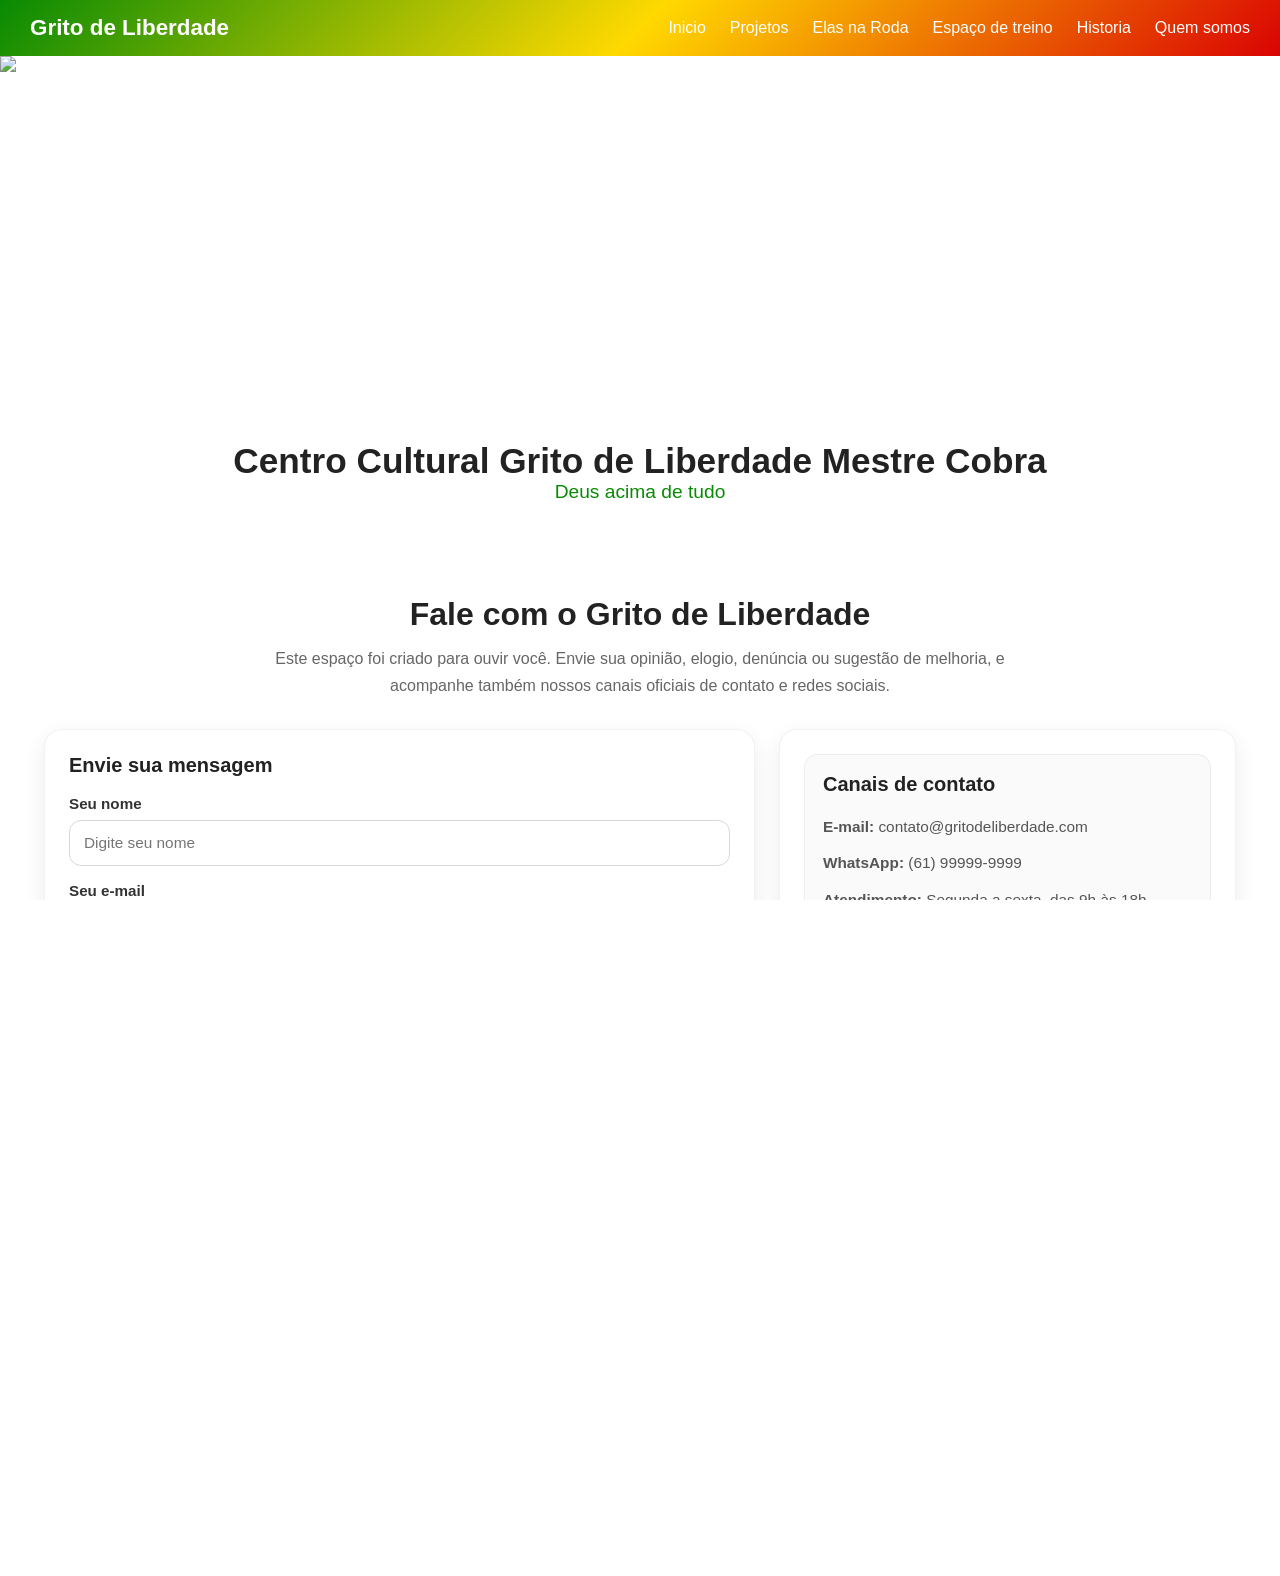
==== contato.html @ 0961e47b "novo site" ====
<!DOCTYPE html>
<html lang="pt-BR">
<head>
    <meta charset="UTF-8">
    <title>grito de liberdade</title>
    <meta name="viewport" content="width=device-width, initial-scale=1.0">
    <link rel="stylesheet" href="style.css">
</head>
<body>

<header class="topbar">
    <div class="logo">Grito de Liberdade </div>
    <nav class="nav" id="navMenu">
         <a href="index.html">Inicio</a>
        <a href="projeto.html">Projetos</a>
        <a href="elas.html">Elas na Roda</a>
         <a href="treino.html">Espaço de treino</a>
        <a href="historia.html">Historia</a>
        <a href="somos.html">Quem somos</a>
       
    </nav>
    <div class="hamburger" id="hamburger">
        <span></span>
        <span></span>
        <span></span>
    </div>
</header>

<!-- HERO -->
<section class="hero">
    <img src="../img/grito2.png" alt="Banner desktop" class="hero-img hero-img-desktop">
    <img src="../img/grito4.jpg" alt="Banner mobile" class="hero-img hero-img-mobile">

    <h1>Centro Cultural Grito de Liberdade Mestre Cobra</h1>
    <p id="frase">Deus acima de tudo </p><br>
</section>

 <!-- CONTEUDO DAQUI PRA BAIXO  -->  
  <div class="contato-wrapper">

    <section class="contato-pagina">
        <div class="contato-topo">
            <h1 class="contato-titulo">Fale com o Grito de Liberdade</h1>
            <p class="contato-subtitulo">
                Este espaço foi criado para ouvir você. Envie sua opinião, elogio,
                denúncia ou sugestão de melhoria, e acompanhe também nossos canais
                oficiais de contato e redes sociais.
            </p>
        </div>

        <div class="contato-layout">

            <div class="contato-formulario-box">
                <h2 class="contato-box-titulo">Envie sua mensagem</h2>

                <form class="contato-formulario" id="contatoFormularioGrupo">
                    <div class="contato-campo">
                        <label for="contatoNomeGrupo">Seu nome</label>
                        <input type="text" id="contatoNomeGrupo" name="nome" placeholder="Digite seu nome">
                    </div>

                    <div class="contato-campo">
                        <label for="contatoEmailGrupo">Seu e-mail</label>
                        <input type="email" id="contatoEmailGrupo" name="email" placeholder="Digite seu e-mail">
                    </div>

                    <div class="contato-campo">
                        <label for="contatoTipoMensagem">Tipo de mensagem</label>
                        <select id="contatoTipoMensagem" name="tipo">
                            <option value="">Selecione uma opção</option>
                            <option value="opiniao">Opinião</option>
                            <option value="elogio">Elogio</option>
                            <option value="denuncia">Denúncia</option>
                            <option value="sugestao">Sugestão de melhoria</option>
                        </select>
                    </div>

                    <div class="contato-campo">
                        <label for="contatoAssuntoGrupo">Assunto</label>
                        <input type="text" id="contatoAssuntoGrupo" name="assunto" placeholder="Digite o assunto">
                    </div>

                    <div class="contato-campo">
                        <label for="contatoMensagemGrupo">Mensagem</label>
                        <textarea id="contatoMensagemGrupo" name="mensagem" rows="6" placeholder="Escreva sua mensagem aqui"></textarea>
                    </div>

                    <div class="contato-campo contato-campo-check">
                        <input type="checkbox" id="contatoAnonimoGrupo" name="anonimo">
                        <label for="contatoAnonimoGrupo">Quero enviar de forma reservada</label>
                    </div>

                    <button type="submit" class="contato-botao-enviar">Enviar mensagem</button>
                </form>
            </div>

            <aside class="contato-infos-box">
                <div class="contato-info-bloco">
                    <h2 class="contato-box-titulo">Canais de contato</h2>
                    <p><strong>E-mail:</strong> contato@gritodeliberdade.com</p>
                    <p><strong>WhatsApp:</strong> (61) 99999-9999</p>
                    <p><strong>Atendimento:</strong> Segunda a sexta, das 9h às 18h</p>
                </div>

           

                <div class="contato-info-bloco">
                    <h2 class="contato-box-titulo">Importante</h2>
                    <p>
                        Este espaço também pode ser utilizado para enviar observações
                        importantes sobre organização, atendimento, atividades, projetos,
                        condutas e melhorias para o grupo.
                    </p>
                </div>
            </aside>

        </div>
    </section>

</div>


<footer class="footer">
    <p>© kbsweb 2026 | Todo amor e Treino Dedicado a Deus. </p>
</footer>

<script type="module" src="../js/script.js"></script>

</body>
</html>
---- style.css ----
* {margin: 0;padding: 0;box-sizing: border-box;font-family: "Segoe UI", Arial, sans-serif;}
body {background: #ffffff;color: #333;}
html, body {
    height: 100%;
    overflow-x: hidden;
}

/* =========================================
   LAYOUT BASE – FOOTER FIXO NO FUNDO
========================================= */

html, body {height: 100%;}
body {display: flex;flex-direction: column;min-height: 100vh;}
/* conteúdo principal cresce */
main {flex: 1;}
/* footer normal (não fixo) */
.footer {margin-top: auto;}

/* ================= HEADER ================= */
.topbar {display: flex;justify-content: space-between;align-items: center;padding: 15px 30px;
    background: linear-gradient(135deg, #088a04, #ffd900,#da0303);position: relative;z-index: 1000;}
.logo {font-size: 1.4rem;font-weight: bold;color: #ffffff;}

/* NAV DESKTOP */
.nav {display: flex;align-items: center;gap: 24px;}
.nav a {text-decoration: none;color: #ffffff;font-weight: 500;}
.nav a:hover {opacity: 0.85;}
.nav .btn {background: #ffffff;color: #ff5f8a;padding: 8px 18px;border-radius: 20px;font-weight: bold;white-space: nowrap;}

/* ================= HAMBURGER ================= */
.hamburger {width: 28px;height: 22px;display: none;flex-direction: column;justify-content: center;
gap: 6px;cursor: pointer;}
.hamburger span { width: 100%; height: 3px;background: #fff; border-radius: 3px;
 transition:transform 0.35s cubic-bezier(.68,-0.55,.27,1.55),opacity 0.25s ease;}
.hamburger.active span:nth-child(1) { transform: translateY(9px) rotate(45deg);}
.hamburger.active span:nth-child(2) {opacity: 0;}
.hamburger.active span:nth-child(3) {transform: translateY(-9px) rotate(-45deg);}



/* ================= HERO ================= */
.hero h1 {font-size: 2.2rem;margin-top: 350px;color: #222;}
#frase{color: #088a04;font-size: 1.2rem;}

.hero {position: relative;width: 100%;
 min-height: 500px; /* ajuste se quiser mais alta ou mais baixa */
overflow: hidden;display: flex;flex-direction: column;justify-content: center;align-items: center;
text-align: center;color: #fff;padding: 40px 20px;}
.hero-img {position: absolute;top: 0;left: 0;width: 100%;height: 100%;max-height: none;transform: none;object-fit: cover;
object-position: center;}
.hero h1,
.hero p {position: relative;z-index: 2;}
/*modo mobile*/
@media (max-width: 768px) {.hero {min-height: 240px;padding: 0 15px 30px;}.hero-img-desktop { display: none;}
.hero-img-mobile {display: block;}
.hero-img {position: absolute;top: 0;left: 0;width: 116%;height: 100%;max-height: none;transform: none;
object-fit: cover;object-position: center;}
.hero h1 {font-size: 16px;line-height: 1.45;margin-top: 250px;}
.hero p {font-size: 16px;line-height: 1.4;color: #088a04;}
}
/*modo desktop*/
.hero-img-desktop {display: block;}
.hero-img-mobile {display: none;}
@media (max-width: 768px) {.hero-img-desktop {display: none;}.hero-img-mobile {display: block;}}

/* ================= GRID DE CARDS ================= */
.cards-grid {display: grid;grid-template-columns: repeat(4, 1fr); /*desktop correto */
    gap: 24px;}

/* RESPONSIVO DO GRID */
@media (max-width: 1024px) {.cards-grid {grid-template-columns: repeat(2, 1fr);}}
@media (max-width: 600px) {.cardtxt {
grid-template-columns: repeat(2, 1fr); /*  2 lado a lado */
gap: 16px;}}

/* ================= CARD PROFISSIONAL ================= */
.card-pro {background: #fff;border-radius: 14px;overflow: hidden;position: relative;box-shadow: 0 8px 22px rgba(0,0,0,0.08);
transition: transform 0.25s ease, box-shadow 0.25s ease;height: 100%;display: flex;flex-direction: column;}
.card-pro:hover {transform: translateY(-6px);box-shadow: 0 14px 30px rgba(0,0,0,0.15);}
.card-pro img {width: 100%;height: 170px;object-fit: cover;}
.card-body {padding: 16px;}
.card-body h3 { font-size: 1rem;margin-bottom: 6px;color: #222;}
.rating {font-size: 0.85rem;color: #ff9800;margin-bottom: 6px;}
.rating span {color: #777;}
.location {font-size: 0.85rem;color: #666; margin-bottom: 6px;}
.price {font-size: 0.9rem;color: #333;}

/* BADGE */
.badge {position: absolute;top: 10px;left: 10px;background: #ff5f8a;color: white;font-size: 0.7rem;
padding: 5px 10px;border-radius: 12px;font-weight: bold;}
.badge.premium {background: linear-gradient(135deg, #ff5f8a, #ff9a9e);}
/*modo mobile corrige o padding */
@media (max-width: 600px) {.experiencia-card {padding: 14px;}
.experiencia-card h3 {font-size: 0.95rem;}
.experiencia-card p {font-size: 0.85rem;}}

/* ================= FOOTER ================= */
.footer {background: linear-gradient(135deg, #319300);color: white;text-align: center;
padding: 20px;margin-top: 50px;}

/* ================= MENU MOBILE hamburgue ================= */
@media (max-width: 768px) {.hamburger {display: flex;}
.nav {position: absolute;top: 100%;right: 0;width: 240px;padding: 20px;
background: linear-gradient(135deg, #d8d8be, #c2c1c1);display: flex;
flex-direction: column;gap: 15px;transform: translateY(-10px) scale(0.96);
opacity: 0;pointer-events: none;transition: transform 0.35s ease, opacity 0.25s ease;
box-shadow: 0 15px 30px rgba(0,0,0,0.25);}
.nav.active {transform: translateY(0) scale(1);opacity: 1;pointer-events: auto;}
.nav .btn {text-align: center;}}


/* ================= CONTAINER ================= */
.container {width: 100%;max-width: 1200px;margin: 40px auto;padding-left: 24px;padding-right: 24px;box-sizing: border-box;}
/* espaçamento interno entre blocos filhos */
.container > section,
.container > div,
.container > article,
.container > aside {
  width: 100%;
  margin-bottom: 40px;
}

/* títulos dentro da container */
.container h2 {margin-bottom: 25px;color: #464545;text-align: center;line-height: 1.3;}
/* imagens, vídeos e iframes mais seguros dentro da container */
.container img,
.container video,
.container iframe {max-width: 100%;height: auto;display: block;}
/* evita estouro de textos e links grandes */
.container * {min-width: 0;word-wrap: break-word;overflow-wrap: break-word;}
/* tabelas ou blocos largos */
.container table {width: 100%;display: block;overflow-x: auto;}
/* TABLET  */
@media (max-width: 1024px) {
  .container {max-width: 100%;margin: 32px auto;padding-left: 20px;padding-right: 20px;}
  .container > section,
  .container > div,
  .container > article,
  .container > aside {
    margin-bottom: 32px;
  }
  .container h2 {font-size: 1.6rem;margin-bottom: 20px;}}
/*  MOBILE*/
@media (max-width: 768px) {
  .container {margin: 28px auto;padding-left: 16px;padding-right: 16px;}
  .container > section,
  .container > div,
  .container > article,
  .container > aside {
    margin-bottom: 28px;
  }
  .container h2 {font-size: 1.35rem;margin-bottom: 18px;line-height: 1.35;}}
/*  MOBILE PEQUENO  */
@media (max-width: 480px) {
  .container {margin: 22px auto;padding-left: 12px;padding-right: 12px;}
  .container > section,
  .container > div,
  .container > article,
  .container > aside {margin-bottom: 24px;}
  .container h2 {font-size: 1.15rem;margin-bottom: 16px;line-height: 1.35;}
}




/*==================== CAROSEUL NOVO ==========================*/
.caroseul {position: relative;width: 100%;padding: 20px 12px;overflow: hidden;}
.caroseul h2 {text-align: center;font-size: 1.4rem;margin-bottom: 18px;}
/* trilho do carrossel */
.caroseul-track {display: flex;gap: 16px;overflow-x: auto;overflow-y: hidden;scroll-behavior: smooth;padding: 8px 2px 12px;
  scroll-snap-type: x proximity;
  -webkit-overflow-scrolling: touch;scrollbar-width: none;
}
.caroseul-track::-webkit-scrollbar {display: none;}
/* item clicável */
.car-mestre {flex: 0 0 clamp(180px, 34vw, 260px);text-decoration: none;color: inherit;scroll-snap-align: start;}
/* card do carrossel */
.car-mestre .card-pro2 {background: #019f14a9;border-radius: 16px;overflow: hidden;box-shadow: 0 4px 14px rgba(0, 0, 0, 0.12);
  border: solid 1px rgba(87, 87, 87, 0.363);transition: transform 0.2s ease, box-shadow 0.2s ease;height: 100%;}
.car-mestre .card-pro2:hover {transform: translateY(-4px);box-shadow: 0 10px 22px rgba(0, 0, 0, 0.16);}
.car-mestre .card-pro2 img {width: 100%;height: 230px;object-fit: cover;display: block;}
.caroseul .card-body {padding: 14px;}
.caroseul .card-body h3 {font-size: 1.05rem;margin: 0 0 6px;line-height: 1.3;}
.caroseul .card-body .location {margin: 0; font-size: 0.92rem;color: #666;line-height: 1.35;}
/* botões */
.carousel-btn {position: absolute;top: 55%;transform: translateY(-50%);width: 42px;height: 42px;border: none;border-radius: 50%;
  background: rgba(0, 0, 0, 0.65);color: #fff;font-size: 22px;cursor: pointer;z-index: 30;display: flex;align-items: center;
justify-content: center;touch-action: manipulation;}
.carousel-btn.prev {left: 10px;}
.carousel-btn.next {right: 10px;}
.carousel-btn:hover {background: rgba(0, 0, 0, 0.8);}
/* ==================== MOBILE ==================== */
@media (max-width: 768px) {.caroseul { padding: 16px 8px;}
.caroseul h2 {font-size: 1.1rem;margin-bottom: 14px;line-height: 1.35;}
  .caroseul-track {gap: 10px;padding: 3px 0 10px;width: 370px;height: 280px;}
  .car-mestre {flex: 0 0 48%;}
  .car-mestre .card-pro2 img {height: 140px;}
  .caroseul .card-body {padding: 10px 9px 12px;}
  .caroseul .card-body h3 {font-size: 0.95rem;margin-bottom: 4px;}
  .caroseul .card-body .location {font-size: 0.8rem;}
  .carousel-btn {width: 36px;height: 36px;font-size: 18px;}
  .carousel-btn.prev {left: 6px;}
  .carousel-btn.next {right: 6px;}
}

/* ==================== MOBILE PEQUENO ==================== */
@media (max-width: 480px) {
  .car-mestre {flex: 0 0 56%; }
  .car-mestre .card-pro2 img {height:auto;}
  .caroseul .card-body {padding: 9px 8px 10px;}
  .caroseul .card-body h3 {font-size: 0.88rem;line-height: 1.2;}
  .caroseul .card-body .location {font-size: 0.75rem;line-height: 1.2;}
}

/* ================= CONTEÚDO DO SITE ================= */
.conteudo-site {width: 100%;}
.conteudo-site h2 {text-align: center;margin-bottom: 28px;color: #333}
.conteudo-bloco {display: flex;align-items: center;justify-content: space-between;gap: 28px;margin-bottom: 38px;}

.conteudo-bloco.reverse {
  flex-direction: row-reverse;
}

.conteudo-texto {
  flex: 1 1 55%;
}

.conteudo-texto h3 {
  font-size: 1.4rem;
  color: #222;
  margin-bottom: 14px;
}

.conteudo-texto p {
  font-size: 1rem;
  line-height: 1.7;
  color: #555;
  margin-bottom: 14px;
}

.conteudo-imagem {
  flex: 1 1 45%;
}

.conteudo-imagem img {
  width: 100%;
  border-radius: 16px;
  display: block;
  object-fit: cover;
  box-shadow: 0 8px 24px rgba(0, 0, 0, 0.12);
}

.conteudo-destaque {
  display: grid;
  grid-template-columns: repeat(3, 1fr);
  gap: 20px;
}

.destaque-item {
  background: #fff;
  border-radius: 16px;
  overflow: hidden;
  box-shadow: 0 8px 22px rgba(0,0,0,0.08);
}

.destaque-item img {
  width: 100%;
  height: 190px;
  object-fit: cover;
  display: block;
}

.destaque-item p {
  padding: 14px;
  font-size: 0.95rem;
  line-height: 1.5;
  color: #555;
}

/* ================= TABLET ================= */
@media (max-width: 900px) {
  .conteudo-bloco,
  .conteudo-bloco.reverse {
    flex-direction: column;
  }

  .conteudo-texto,
  .conteudo-imagem {
    flex: 1 1 100%;
    width: 100%;
  }

  .conteudo-destaque {
    grid-template-columns: repeat(2, 1fr);
  }
}

/* ================= MOBILE ================= */
@media (max-width: 600px) {
  .conteudo-site h2 {
    margin-bottom: 22px;
  }

  .conteudo-bloco {
    gap: 18px;
    margin-bottom: 28px;
  }

  .conteudo-texto h3 {
    font-size: 1.15rem;
  }

  .conteudo-texto p {
    font-size: 0.95rem;
    line-height: 1.6;
  }

  .conteudo-destaque {
    grid-template-columns: 1fr;
    gap: 16px;
  }

  .destaque-item img {
    height: 170px;
  }
}


.conteudo-site {
  width: 100%;
}

.conteudo-bloco {
  display: flex;
  align-items: center;
  justify-content: space-between;
  gap: 28px;
  margin-bottom: 38px;
}

.conteudo-bloco.reverse {
  flex-direction: row-reverse;
}

.conteudo-texto {
  flex: 1 1 55%;
}

.conteudo-texto h3 {
  font-size: 1.35rem;
  color: #222;
  margin-bottom: 14px;
}

.conteudo-texto p {
  font-size: 1rem;
  line-height: 1.75;
  color: #555;
  margin-bottom: 14px;
}

.conteudo-imagem {
  overflow: hidden;
  border-radius: 16px;
  box-shadow: 0 8px 24px rgba(0, 0, 0, 0.12);
  background: #fff;
}

.conteudo-imagem img {
  width: 100%;
  height: 100%;
  display: block;
  object-fit: cover;
}

.imagem-media {
  flex: 0 0 420px;
  max-width: 420px;
}

.imagem-pequena {
  flex: 0 0 300px;
  max-width: 300px;
}

.imagem-media img {
  height: 360px;
}

.imagem-pequena img {
  height: 240px;
}

.conteudo-galeria-dupla {
  display: grid;
  grid-template-columns: repeat(2, 1fr);
  gap: 24px;
  margin-bottom: 38px;
}

.galeria-item {
  background: #fff;
  border-radius: 16px;
  overflow: hidden;
  box-shadow: 0 8px 22px rgba(0,0,0,0.08);
}

.galeria-item img {
  width: 100%;
  height: 230px;
  object-fit: cover;
  display: block;
}

.galeria-item p {
  padding: 14px 16px 18px;
  font-size: 0.95rem;
  line-height: 1.6;
  color: #555;
}

.conteudo-coluna-imagens {
  display: flex;
  flex-direction: column;
  gap: 18px;
  align-items: flex-end;
}

.conteudo-destaque {
  display: grid;
  grid-template-columns: repeat(3, 1fr);
  gap: 20px;
}

.destaque-item {
  background: #fff;
  border-radius: 16px;
  overflow: hidden;
  box-shadow: 0 8px 22px rgba(0,0,0,0.08);
}

.destaque-item img {
  width: 100%;
  height: 190px;
  object-fit: cover;
  display: block;
}

.destaque-item p {
  padding: 14px;
  font-size: 0.95rem;
  line-height: 1.5;
  color: #555;
}

@media (max-width: 1024px) {
  .conteudo-bloco,
  .conteudo-bloco.reverse {
    flex-direction: column;
    align-items: stretch;
  }

  .conteudo-coluna-imagens {
    align-items: stretch;
  }

  .imagem-media,
  .imagem-pequena {
    max-width: 100%;
    flex: 1 1 100%;
  }

  .imagem-media img {
    height: 300px;
  }

  .imagem-pequena img {
    height: 220px;
  }

  .conteudo-galeria-dupla {
    grid-template-columns: 1fr 1fr;
  }

  .conteudo-destaque {
    grid-template-columns: repeat(2, 1fr);
  }
}

@media (max-width: 768px) {
  .conteudo-bloco {
    gap: 18px;
    margin-bottom: 28px;
  }

  .conteudo-texto h3 {
    font-size: 1.15rem;
  }

  .conteudo-texto p {
    font-size: 0.95rem;
    line-height: 1.65;
  }

  .imagem-media img {
    height: 240px;
  }

  .imagem-pequena img {
    height: 180px;
  }

  .conteudo-galeria-dupla {
    grid-template-columns: 1fr;
    gap: 16px;
    margin-bottom: 28px;
  }

  .galeria-item img {
    height: 200px;
  }

  .conteudo-destaque {
    grid-template-columns: 1fr;
    gap: 16px;
  }

  .destaque-item img {
    height: 180px;
  }
}

@media (max-width: 480px) {
  .conteudo-texto p {
    font-size: 0.92rem;
  }

  .imagem-media img {
    height: 210px;
  }

  .imagem-pequena img {
    height: 160px;
  }

  .galeria-item img,
  .destaque-item img {
    height: 170px;
  }
}



/* ================= HISTÓRIA DO GRUPO ================= */
.historia-container {width: 100%;max-width: 1200px;margin: 40px auto;padding-left: 24px;padding-right: 24px;box-sizing: border-box;}
.historia-grupo {width: 100%;}
.historia-grupo h2 {text-align: center;margin-bottom: 28px;color: #333;line-height: 1.3;}
.historia-bloco {display: flex;align-items: center; justify-content: space-between; gap: 28px; margin-bottom: 38px;}
.historia-reverso {flex-direction: row-reverse;}
.historia-texto {flex: 1 1 55%;}
.historia-texto h3 {font-size: 1.35rem;color: #222;margin-bottom: 14px;}
.historia-texto p {font-size: 1rem;line-height: 1.75;color: #555;margin-bottom: 14px;}
.historia-imagem {overflow: hidden;border-radius: 16px;box-shadow: 0 8px 24px rgba(0, 0, 0, 0.12);background: #fff;}
.historia-imagem img {width: 100%;height: 100%;display: block;object-fit: cover;}
.historia-imagem-media {flex: 0 0 420px;max-width: 420px;}
.historia-imagem-pequena {flex: 0 0 300px;max-width: 300px;}
.historia-imagem-media img {height: 360px;}
.historia-imagem-pequena img {height: 240px;}
.historia-galeria-dupla {display: grid;grid-template-columns: repeat(2, 1fr);gap: 24px; margin-bottom: 38px;}
.historia-galeria-item {background: #fff;border-radius: 16px;overflow: hidden;box-shadow: 0 8px 22px rgba(0,0,0,0.08);}
.historia-galeria-item img {width: 100%;height: 230px;object-fit: cover;display: block;}
.historia-galeria-item p {padding: 14px 16px 18px;font-size: 0.95rem;line-height: 1.6;color: #555;}
.historia-coluna-imagens {display: flex;flex-direction: column;gap: 18px;align-items: flex-end;}
.historia-destaques {display: grid;grid-template-columns: repeat(3, 1fr);gap: 20px;}
.historia-card { background: #fff; border-radius: 16px; overflow: hidden;box-shadow: 0 8px 22px rgba(0,0,0,0.08);}
.historia-card img {width: 100%;height: 190px;object-fit: cover;display: block;}
.historia-card p {padding: 14px;font-size: 0.95rem;line-height: 1.5;color: #555;}
@media (max-width: 1024px) {.historia-container {max-width: 100%;margin: 32px auto;padding-left: 20px;padding-right: 20px;}
.historia-bloco,
.historia-reverso {flex-direction: column; align-items: stretch;}
.historia-coluna-imagens {align-items: stretch;}
.historia-imagem-media,
.historia-imagem-pequena {max-width: 100%;flex: 1 1 100%;}
.historia-imagem-media img {height: 300px;}
.historia-imagem-pequena img { height: 220px;}
.historia-galeria-dupla {grid-template-columns: 1fr 1fr;}
.historia-destaques {grid-template-columns: repeat(2, 1fr);}}
@media (max-width: 768px) {.historia-container {margin: 28px auto;padding-left: 16px;padding-right: 16px;}
.historia-bloco {gap: 18px;margin-bottom: 28px;}
.historia-grupo h2 {margin-bottom: 22px;}
.historia-texto h3 { font-size: 1.15rem;}
.historia-texto p {font-size: 0.95rem;line-height: 1.65;}
.historia-imagem-media img {height: 240px;}
.historia-imagem-pequena img {height: 180px;}
.historia-galeria-dupla {grid-template-columns: 1fr;gap: 16px;margin-bottom: 28px;}
.historia-galeria-item img {height: 200px;}
.historia-destaques {grid-template-columns: 1fr;gap: 16px;}
.historia-card img {height: 180px;}}
@media (max-width: 480px) {.historia-container {margin: 22px auto;padding-left: 12px;padding-right: 12px;}
.historia-texto p {font-size: 0.92rem;}
.historia-imagem-media img { height: 210px;}
.historia-imagem-pequena img { height: 160px;}
.historia-galeria-item img,
.historia-card img {height: 170px;}}


/* ================= QUEM SOMOS ================= */
.quemsomos-container {
  width: 100%;
  max-width: 1200px;
  margin: 40px auto;
  padding-left: 24px;
  padding-right: 24px;
  box-sizing: border-box;
}

.quemsomos-area {
  width: 100%;
}

.quemsomos-area h2 {
  text-align: center;
  margin-bottom: 28px;
  color: #333;
  line-height: 1.3;
}

.quemsomos-apresentacao {
  background: #ffffff;
  border-radius: 16px;
  padding: 24px;
  box-shadow: 0 8px 22px rgba(0, 0, 0, 0.08);
  margin-bottom: 28px;
}

.quemsomos-apresentacao p {
  font-size: 1rem;
  line-height: 1.75;
  color: #555;
  margin-bottom: 14px;
}

.quemsomos-apresentacao p:last-child {
  margin-bottom: 0;
}

.quemsomos-grid {
  display: grid;
  grid-template-columns: repeat(3, 1fr);
  gap: 20px;
  margin-bottom: 28px;
}

.quemsomos-box {
  background: #ffffff;
  border-radius: 16px;
  padding: 22px;
  box-shadow: 0 8px 22px rgba(0,0,0,0.08);
}

.quemsomos-box h3 {
  font-size: 1.15rem;
  color: #222;
  margin-bottom: 12px;
}

.quemsomos-box p {
  font-size: 0.96rem;
  line-height: 1.65;
  color: #555;
}

.quemsomos-bloco {
  background: #ffffff;
  border-radius: 16px;
  padding: 24px;
  box-shadow: 0 8px 22px rgba(0,0,0,0.08);
  margin-bottom: 28px;
}

.quemsomos-bloco h3 {
  font-size: 1.2rem;
  color: #222;
  margin-bottom: 14px;
}

.quemsomos-bloco p {
  font-size: 1rem;
  line-height: 1.75;
  color: #555;
  margin-bottom: 14px;
}

.quemsomos-bloco p:last-child {
  margin-bottom: 0;
}

.quemsomos-linha {
  display: grid;
  grid-template-columns: repeat(2, 1fr);
  gap: 20px;
  margin-bottom: 28px;
}

.quemsomos-coluna {
  background: #ffffff;
  border-radius: 16px;
  padding: 22px;
  box-shadow: 0 8px 22px rgba(0,0,0,0.08);
}

.quemsomos-coluna h3 {
  font-size: 1.1rem;
  color: #222;
  margin-bottom: 12px;
}

.quemsomos-coluna p {
  font-size: 0.96rem;
  line-height: 1.65;
  color: #555;
}

.quemsomos-destaques {
  display: grid;
  grid-template-columns: repeat(4, 1fr);
  gap: 18px;
  margin-bottom: 28px;
}

.quemsomos-item {
  background: #ffffff;
  border-radius: 16px;
  padding: 20px;
  box-shadow: 0 8px 22px rgba(0,0,0,0.08);
  text-align: left;
}

.quemsomos-item h4 {
  font-size: 1rem;
  color: #222;
  margin-bottom: 10px;
}

.quemsomos-item p {
  font-size: 0.92rem;
  line-height: 1.6;
  color: #555;
}

.quemsomos-texto-final {
  background: #ffffff;
  border-radius: 16px;
  padding: 24px;
  box-shadow: 0 8px 22px rgba(0,0,0,0.08);
}

.quemsomos-texto-final h3 {
  font-size: 1.2rem;
  color: #222;
  margin-bottom: 14px;
}

.quemsomos-texto-final p {
  font-size: 1rem;
  line-height: 1.75;
  color: #555;
  margin-bottom: 14px;
}

.quemsomos-texto-final p:last-child {
  margin-bottom: 0;
}

@media (max-width: 1024px) {
  .quemsomos-container {
    max-width: 100%;
    margin: 32px auto;
    padding-left: 20px;
    padding-right: 20px;
  }

  .quemsomos-grid {
    grid-template-columns: repeat(2, 1fr);
  }

  .quemsomos-destaques {
    grid-template-columns: repeat(2, 1fr);
  }
}

@media (max-width: 768px) {
  .quemsomos-container {
    margin: 28px auto;
    padding-left: 16px;
    padding-right: 16px;
  }

  .quemsomos-area h2 {
    margin-bottom: 22px;
  }

  .quemsomos-apresentacao,
  .quemsomos-bloco,
  .quemsomos-texto-final,
  .quemsomos-box,
  .quemsomos-coluna,
  .quemsomos-item {
    padding: 18px;
  }

  .quemsomos-grid,
  .quemsomos-linha,
  .quemsomos-destaques {
    grid-template-columns: 1fr;
    gap: 16px;
  }

  .quemsomos-apresentacao p,
  .quemsomos-bloco p,
  .quemsomos-texto-final p {
    font-size: 0.95rem;
    line-height: 1.65;
  }
}

@media (max-width: 480px) {
  .quemsomos-container {
    margin: 22px auto;
    padding-left: 12px;
    padding-right: 12px;
  }

  .quemsomos-apresentacao,
  .quemsomos-bloco,
  .quemsomos-texto-final,
  .quemsomos-box,
  .quemsomos-coluna,
  .quemsomos-item {
    padding: 16px;
  }

  .quemsomos-box h3,
  .quemsomos-bloco h3,
  .quemsomos-coluna h3,
  .quemsomos-texto-final h3 {
    font-size: 1.05rem;
  }

  .quemsomos-apresentacao p,
  .quemsomos-bloco p,
  .quemsomos-coluna p,
  .quemsomos-box p,
  .quemsomos-item p,
  .quemsomos-texto-final p {
    font-size: 0.92rem;
  }
}




/* ================= ESPAÇOS DE TREINO ================= */
.treino-container {width: 100%;max-width: 1200px;margin: 40px auto;padding-left: 24px;padding-right: 24px;box-sizing: border-box;}
.treino-area {width: 100%;}
.treino-titulo {text-align: center;font-size: 2rem;color: #222;margin-bottom: 12px;}
.treino-subtitulo {text-align: center;font-size: 1rem;color: #666;line-height: 1.6;max-width: 760px;margin: 0 auto 30px;}
.treino-grid {display: grid;grid-template-columns: repeat(3, 1fr);gap: 22px;}
.treino-card {background: #ffffff;border-radius: 18px;padding: 20px;box-shadow: 0 8px 22px rgba(0, 0, 0, 0.08);border: 1px solid rgba(0, 0, 0, 0.05);}
.treino-topo {display: flex;align-items: center;justify-content: space-between;gap: 12px;margin-bottom: 16px;}
.treino-topo h2 {font-size: 1.2rem;color: #222;margin: 0;}
.treino-etiqueta {display: inline-block;padding: 6px 10px;border-radius: 999px;font-size: 0.8rem;font-weight: 600;background: #e9f8ea;
color: #1c7c2e;white-space: nowrap;}
.treino-corpo p {font-size: 0.96rem;line-height: 1.65;color: #555;margin-bottom: 10px;}
.treino-corpo p:last-child {margin-bottom: 0;}
.treino-aviso {margin-top: 30px;background: #ffffff;border-radius: 18px;padding: 22px;box-shadow: 0 8px 22px rgba(0, 0, 0, 0.08);}
.treino-aviso h3 {font-size: 1.1rem;color: #222;margin-bottom: 10px;}
.treino-aviso p {font-size: 0.96rem;line-height: 1.7;color: #555;}
@media (max-width: 1024px) {.treino-container {max-width: 100%;margin: 32px auto;padding-left: 20px;padding-right: 20px;}
.treino-grid {grid-template-columns: repeat(2, 1fr);}}
@media (max-width: 768px) {.treino-container {margin: 28px auto;padding-left: 16px;padding-right: 16px;}
.treino-titulo {font-size: 1.6rem;}.treino-subtitulo {font-size: 0.95rem;margin-bottom: 24px;}
.treino-grid {grid-template-columns: 1fr;gap: 16px;}
.treino-card,
.treino-aviso {padding: 18px;}
.treino-topo {flex-direction: column;align-items: flex-start;}}
@media (max-width: 480px) {.treino-container {margin: 22px auto;padding-left: 12px;padding-right: 12px;}
.treino-titulo {font-size: 1.35rem;}
.treino-subtitulo {font-size: 0.92rem;line-height: 1.55;}.treino-topo h2 {font-size: 1.05rem;}
.treino-corpo p,
.treino-aviso p {font-size: 0.92rem;}}
.treino-acoes {margin-top: 18px;}
.treino-botao {display: inline-block;width: 100%;text-align: center;text-decoration: none;
background: linear-gradient(115deg, #0e9e22, #ffd900);
color: #ffffff;font-weight: 600;padding: 12px 16px;border-radius: 12px;transition: transform 0.2s ease, opacity 0.2s ease;}
.treino-botao:hover {transform: translateY(-2px);opacity: 0.92;}






/* ================= PROJETOS ================= */
.projetos-wrapper {width: 100%;max-width: 1240px;margin: 40px auto;padding-left: 24px;padding-right: 24px;box-sizing: border-box;}
.projetos-pagina {width: 100%;}
.projetos-topo {text-align: center;margin-bottom: 32px;}
.projetos-titulo {font-size: 2rem;color: #222;margin-bottom: 12px;}
.projetos-subtitulo {max-width: 760px;margin: 0 auto;font-size: 1rem;line-height: 1.7;color: #666;}
.projetos-lista {display: flex;flex-direction: column;gap: 26px;}
.projeto-card-horizontal {display: grid;grid-template-columns: 290px 1fr;gap: 20px;align-items: stretch;
  background: #ffffff;border-radius: 18px;padding: 18px;box-shadow: 0 8px 22px rgba(0, 0, 0, 0.08);
  border: 1px solid rgba(0, 0, 0, 0.05);}
.projeto-card-midia {width: 100%;height: 220px;border-radius: 14px;overflow: hidden;background: #f4f4f4;}
.projeto-card-midia img {width: 100%;height: 100%;object-fit: cover;display: block;}
.projeto-card-conteudo {display: flex;flex-direction: column;min-width: 0;}
.projeto-card-titulo {font-size: 1.55rem;color: #222;margin-bottom: 8px;line-height: 1.25;}
.projeto-card-meta {font-size: 0.95rem;color: #777;margin-bottom: 14px;}
.projeto-card-descricao {font-size: 1rem;line-height: 1.75;color: #555;margin-bottom: 18px;}
.projeto-card-rodape {margin-top: auto;display: flex;align-items: center;justify-content: space-between;gap: 18px;flex-wrap: wrap;}
.projeto-card-info {display: flex;flex-wrap: wrap;gap: 10px;}
.projeto-card-info span {display: inline-flex;align-items: center;padding: 8px 12px;border-radius: 999px;background: rgba(9, 255, 0, 0.104);color: #555555;
font-size: 0.88rem;line-height: 1.2;}
.projeto-card-botao {display: inline-flex;align-items: center;justify-content: center;min-width: 180px;text-decoration: none;background: #e74f63;
  color: #fff;font-weight: 600;padding: 13px 18px;border-radius: 12px;transition: transform 0.2s ease, opacity 0.2s ease;}
.projeto-card-botao:hover {transform: translateY(-2px);opacity: 0.92;}
@media (max-width: 1024px) {.projetos-wrapper { max-width: 100%; margin: 32px auto;padding-left: 20px;padding-right: 20px;}
.projeto-card-horizontal {grid-template-columns: 240px 1fr;}
.projeto-card-midia {height: 200px;}
.projeto-card-titulo {font-size: 1.35rem;}}
@media (max-width: 768px) {
  .projetos-wrapper {margin: 28px auto;padding-left: 16px;padding-right: 16px;}
  .projetos-topo {margin-bottom: 24px;}
  .projetos-titulo {font-size: 1.55rem;}
  .projetos-subtitulo {font-size: 0.95rem;line-height: 1.6;}
  .projeto-card-horizontal {grid-template-columns: 1fr;gap: 16px;padding: 16px;}
  .projeto-card-midia {height: 210px;}
  .projeto-card-titulo {font-size: 1.2rem;}
  .projeto-card-meta {font-size: 0.9rem;margin-bottom: 10px;}
  .projeto-card-descricao {font-size: 0.95rem;line-height: 1.65;margin-bottom: 14px;}
  .projeto-card-rodape {flex-direction: column;align-items: stretch;}
  .projeto-card-botao {width: 100%;min-width: 0;}}
@media (max-width: 480px) {.projetos-wrapper {margin: 22px auto;padding-left: 12px;padding-right: 12px;}.projetos-titulo {font-size: 1.35rem;}
.projeto-card-horizontal {padding: 14px;border-radius: 16px;}
.projeto-card-midia {height: 185px;border-radius: 12px;}
.projeto-card-titulo {font-size: 1.08rem;}
.projeto-card-descricao {font-size: 0.92rem;}
.projeto-card-info span {font-size: 0.82rem;padding: 7px 10px;}
.projeto-card-botao {padding: 12px 14px;font-size: 0.95rem;}
}



/* ================= CONTATO ================= */
.contato-wrapper {width: 100%; max-width: 1240px; margin: 40px auto; padding-left: 24px; padding-right: 24px; box-sizing: border-box;}
.contato-pagina {width: 100%;}
.contato-topo {text-align: center;margin-bottom: 30px;}
.contato-titulo {font-size: 2rem;color: #222;margin-bottom: 12px;}
.contato-subtitulo {max-width: 760px;margin: 0 auto;font-size: 1rem;line-height: 1.7;color: #666;}
.contato-layout {display: grid;grid-template-columns: 1.4fr 0.9fr;gap: 24px;align-items: start;}
.contato-formulario-box,
.contato-infos-box {background: #ffffff;border-radius: 18px;padding: 24px;
box-shadow: 0 8px 22px rgba(0, 0, 0, 0.08);border: 1px solid rgba(0, 0, 0, 0.05);}
.contato-box-titulo {font-size: 1.25rem;color: #222;margin-bottom: 18px;}
.contato-formulario {display: flex;flex-direction: column;gap: 16px;}
.contato-campo {display: flex;flex-direction: column;gap: 8px;}
.contato-campo label {font-size: 0.95rem;font-weight: 600;color: #333;}
.contato-campo input,
.contato-campo select,
.contato-campo textarea {width: 100%; border: 1px solid #d8d8d8; border-radius: 12px; padding: 13px 14px;font-size: 0.96rem;
color: #333;background: #fff;outline: none;box-sizing: border-box;}
.contato-campo textarea {resize: vertical;min-height: 140px;}
.contato-campo input:focus,
.contato-campo select:focus,
.contato-campo textarea:focus {border-color: #ff6a00;box-shadow: 0 0 0 3px rgba(255, 106, 0, 0.12);}
.contato-campo-check {flex-direction: row;align-items: center;gap: 10px;}
.contato-campo-check input {width: auto;}
.contato-campo-check label {font-size: 0.92rem;font-weight: 500;color: #555;}
.contato-botao-enviar {border: none;border-radius: 12px;padding: 14px 18px;background: linear-gradient(135deg, #0e9e22, #ffd900, #ff5a00);color: #fff;
  font-size: 1rem;font-weight: 700; cursor: pointer; transition: transform 0.2s ease, opacity 0.2s ease;}
.contato-botao-enviar:hover {transform: translateY(-2px);opacity: 0.95;}
.contato-infos-box {display: flex;flex-direction: column;gap: 20px;}
.contato-info-bloco {background: #fafafa;border-radius: 14px;padding: 18px;border: 1px solid rgba(0, 0, 0, 0.05);}
.contato-info-bloco p {font-size: 0.96rem;line-height: 1.7;color: #555; margin-bottom: 10px;}
.contato-info-bloco p:last-child {margin-bottom: 0;}
.contato-redes-lista {display: flex;flex-direction: column;gap: 10px;}
.contato-rede-link {display: block;text-decoration: none;color: #e74f63;font-weight: 600;padding: 10px 12px;background: #fff;
border-radius: 10px;border: 1px solid rgba(0, 0, 0, 0.06);transition: background 0.2s ease, transform 0.2s ease;}
.contato-rede-link:hover {background: #fff4f6;transform: translateX(3px);}
@media (max-width: 1024px) {
.contato-wrapper {max-width: 100%;margin: 32px auto;padding-left: 20px;padding-right: 20px;}
.contato-layout {
grid-template-columns: 1fr;}}
@media (max-width: 768px) {.contato-wrapper { margin: 28px auto;padding-left: 16px;padding-right: 16px;}
.contato-titulo {font-size: 1.6rem;}
.contato-subtitulo {font-size: 0.95rem;line-height: 1.6;}
.contato-formulario-box,
.contato-infos-box { padding: 18px;}
.contato-box-titulo {font-size: 1.1rem;}
.contato-campo input,
  .contato-campo select,
  .contato-campo textarea {
    font-size: 0.94rem;
  }
}

@media (max-width: 480px) {.contato-wrapper {margin: 22px auto;padding-left: 12px;padding-right: 12px;}
.contato-titulo {font-size: 1.35rem;}
  .contato-formulario-box,
  .contato-infos-box {padding: 16px; border-radius: 16px;}
  .contato-info-bloco { padding: 15px;}
  .contato-info-bloco p,
  .contato-campo label,
  .contato-campo-check label {font-size: 0.9rem;}
  .contato-botao-enviar {font-size: 0.95rem;padding: 13px 16px;}}


/* ================= ESPAÇO DAS MULHERES ================= */
.mulheres-container {width: 100%;max-width: 1240px;margin: 40px auto;padding-left: 24px;padding-right: 24px;box-sizing: border-box;}
.mulheres-area {width: 100%;}
.mulheres-topo {text-align: center;margin-bottom: 32px;}
.mulheres-titulo {font-size: 2rem;color: #222;margin-bottom: 12px;}
.mulheres-subtitulo {max-width: 760px;margin: 0 auto;font-size: 1rem;line-height: 1.7; color: #666;}
.mulheres-bloco {display: flex;align-items: center;justify-content: space-between;gap: 28px;margin-bottom: 38px;}
.mulheres-reverso {flex-direction: row-reverse;}
.mulheres-texto {flex: 1 1 55%;}
.mulheres-texto h3 {font-size: 1.35rem;color: #222;margin-bottom: 14px;}
.mulheres-texto p {font-size: 1rem;line-height: 1.75;color: #555;margin-bottom: 14px;}
.mulheres-imagem {overflow: hidden;border-radius: 16px;box-shadow: 0 8px 24px rgba(0, 0, 0, 0.12);background: #fff;}
.mulheres-imagem img {width: 100%;height: 100%;display: block;object-fit: cover;}
.mulheres-imagem-media {flex: 0 0 420px;max-width: 420px;}
.mulheres-imagem-pequena {flex: 0 0 300px; max-width: 300px;}
.mulheres-imagem-media img {height: 360px;}
.mulheres-imagem-pequena img {height: 220px;}
.mulheres-destaques {display: grid;grid-template-columns: repeat(3, 1fr);gap: 20px;margin-bottom: 38px;}
.mulheres-card {background: #ffffff;border-radius: 16px;overflow: hidden;box-shadow: 0 8px 22px rgba(0,0,0,0.08);}
.mulheres-card img {width: 100%;height: 210px;object-fit: cover;display: block;}
.mulheres-card h4 {font-size: 1.05rem;color: #222;margin: 14px 14px 8px;}
.mulheres-card p {font-size: 0.94rem;line-height: 1.6;color: #555;padding: 0 14px 16px;}
.mulheres-coluna-imagens { display: flex;flex-direction: column;gap: 18px;align-items: flex-end;}
.mulheres-faixa {position: relative;background: linear-gradient(135deg, #fff7fa, #ffeef3, #fff9fc);border-radius: 24px;padding: 28px;
  box-shadow: 0 10px 28px rgba(214, 96, 140, 0.10);margin-bottom: 38px;overflow: hidden;border: 1px solid rgba(255, 192, 203, 0.35);}
.mulheres-faixa::before {content: "✿";
  position: absolute; top: 12px;left: 18px;font-size: 82px;color: rgba(255, 0, 55, 0.311);}
.mulheres-faixa::after {content: "❀";
  position: absolute;right: 20px;bottom: 2px;font-size: 82px;color: rgba(248, 0, 54, 0.119);}
.mulheres-faixa h3 {font-size: 1.2rem;color: #9f3150; margin-bottom: 18px;text-align: center;position: relative;z-index: 1;}
.mulheres-faixa-grid {display: flex;flex-wrap: wrap;justify-content: center;gap: 12px;}
.mulheres-faixa-item {position: relative;background: rgba(255, 255, 255, 0.78);border: 1px solid rgba(255, 191, 210, 0.55);
  border-radius: 999px;padding: 10px 16px 10px 34px;text-align: center;box-shadow: 0 6px 18px rgba(214, 96, 140, 0.08);
  backdrop-filter: blur(2px);width: auto;}
.mulheres-faixa-item::before {
  content: "❤";position: absolute;left: 14px;top: 50%;transform: translateY(-50%);font-size: 13px;color: #d6608c;}
.mulheres-faixa-item span {font-size: 0.95rem;font-weight: 700;color: #b03f63;white-space: nowrap;}
.mulheres-mensagem-final {background: #ffffff;border-radius: 18px;padding: 24px;box-shadow: 0 8px 22px rgba(0,0,0,0.08);}
.mulheres-mensagem-final h3 {font-size: 1.2rem;color: #222;margin-bottom: 14px;}
.mulheres-mensagem-final p {font-size: 1rem;line-height: 1.75;color: #555;margin-bottom: 14px;}
.mulheres-mensagem-final p:last-child {margin-bottom: 0;}
@media (max-width: 1024px) {.mulheres-container {max-width: 100%;margin: 32px auto;padding-left: 20px;padding-right: 20px;}
  .mulheres-bloco,
  .mulheres-reverso {flex-direction: column;align-items: stretch;}
  .mulheres-coluna-imagens {align-items: stretch;}
  .mulheres-imagem-media,
  .mulheres-imagem-pequena {max-width: 100%;flex: 1 1 100%;}
  .mulheres-imagem-media img {height: 300px;}
  .mulheres-imagem-pequena img {height: 220px;}
  .mulheres-destaques {grid-template-columns: repeat(2, 1fr);}
  .mulheres-faixa-grid {grid-template-columns: repeat(2, 1fr);}}
@media (max-width: 768px) {
  .mulheres-container {margin: 28px auto;padding-left: 16px;padding-right: 16px;}
  .mulheres-topo {margin-bottom: 24px;}
  .mulheres-titulo {font-size: 1.6rem;}
  .mulheres-subtitulo {font-size: 0.95rem;line-height: 1.6;}
  .mulheres-bloco {gap: 18px;margin-bottom: 28px;}
  .mulheres-texto h3 {font-size: 1.15rem;}
  .mulheres-texto p,
  .mulheres-mensagem-final p {font-size: 0.95rem;line-height: 1.65;}
  .mulheres-imagem-media img {height: 240px;}
  .mulheres-imagem-pequena img {height: 180px;}
  .mulheres-destaques,
  .mulheres-faixa-grid {grid-template-columns: 1fr;gap: 16px;}
  .mulheres-card img {height: 190px;}
  .mulheres-faixa,
  .mulheres-mensagem-final { padding: 18px;}}
@media (max-width: 480px) {
  .mulheres-container {margin: 22px auto;padding-left: 12px;padding-right: 12px;}
  .mulheres-titulo {font-size: 1.35rem;}
  .mulheres-imagem-media img {height: 210px;}
  .mulheres-imagem-pequena img {height: 160px;}
  .mulheres-card img {height: 170px;}
  .mulheres-texto p,
  .mulheres-card p,
  .mulheres-mensagem-final p {font-size: 0.92rem;}
  .mulheres-faixa-item {padding: 14px;
  }
}


@media (max-width: 480px) {
  .mulheres-faixa-grid {gap: 8px;}
  .mulheres-faixa-item {padding: 8px 12px 8px 30px;}
  .mulheres-faixa-item::before {
    left: 11px;font-size: 10px;}
  .mulheres-faixa-item span {
    font-size: 0.85rem;
  }
  .mulheres-faixa:before {font-size: 90px;}
  .mulheres-faixa:after {font-size: 90px; top: -30px;}
}
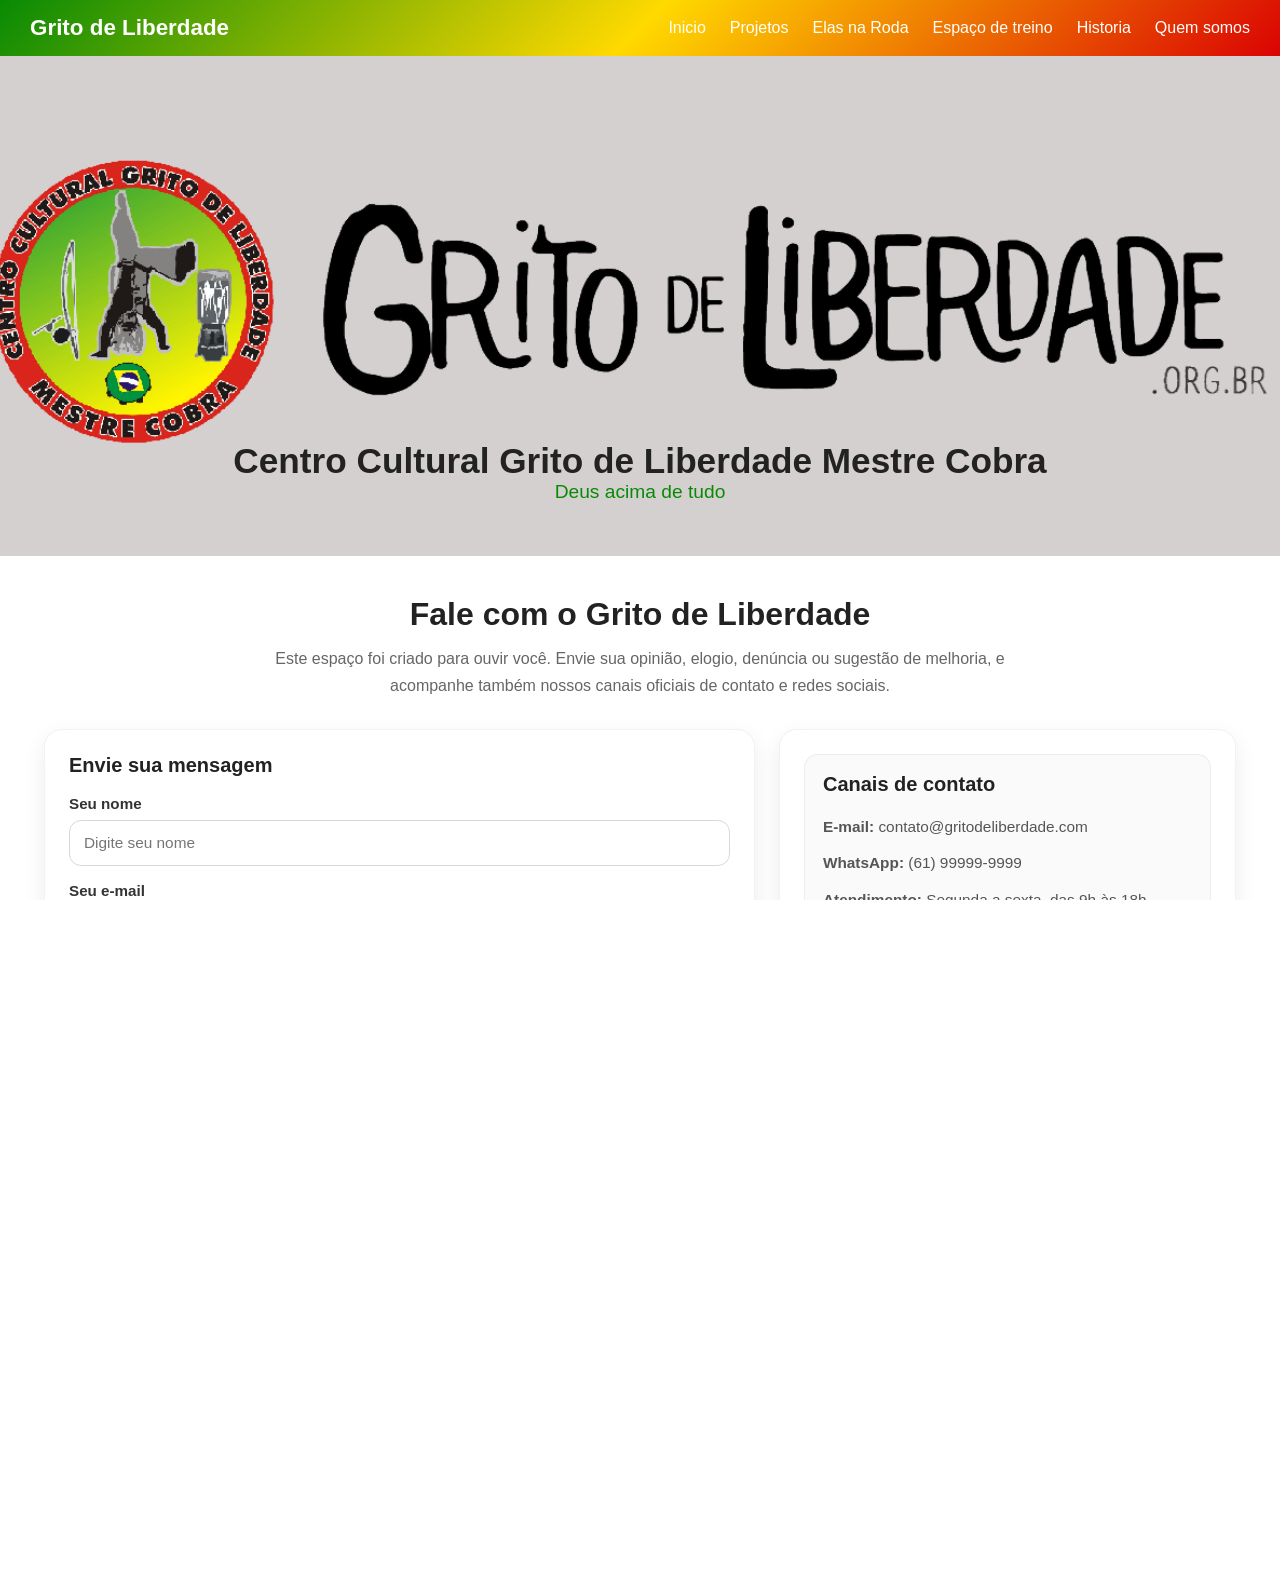
==== commit c28194c6: "CORREÇÃO 01-04-26" ====
--- a/contato.html
+++ b/contato.html
@@ -4,7 +4,7 @@
     <meta charset="UTF-8">
     <title>grito de liberdade</title>
     <meta name="viewport" content="width=device-width, initial-scale=1.0">
-    <link rel="stylesheet" href="style.css">
+    <link rel="stylesheet" href="./style.css">
 </head>
 <body>
 
@@ -28,8 +28,8 @@
 
 <!-- HERO -->
 <section class="hero">
-    <img src="../img/grito2.png" alt="Banner desktop" class="hero-img hero-img-desktop">
-    <img src="../img/grito4.jpg" alt="Banner mobile" class="hero-img hero-img-mobile">
+    <img src="img/grito2.png" alt="Banner desktop" class="hero-img hero-img-desktop">
+    <img src="img/grito4.jpg" alt="Banner mobile" class="hero-img hero-img-mobile">
 
     <h1>Centro Cultural Grito de Liberdade Mestre Cobra</h1>
     <p id="frase">Deus acima de tudo </p><br>
@@ -124,7 +124,7 @@
     <p>© kbsweb 2026 | Todo amor e Treino Dedicado a Deus. </p>
 </footer>
 
-<script type="module" src="../js/script.js"></script>
+<script type="module" src="js/script.js"></script>
 
 </body>
 </html>
--- a/style.css
+++ b/style.css
@@ -211,6 +211,11 @@
   .caroseul .card-body h3 {font-size: 0.88rem;line-height: 1.2;}
   .caroseul .card-body .location {font-size: 0.75rem;line-height: 1.2;}
 }
+
+
+
+
+
 
 /* ================= CONTEÚDO DO SITE ================= */
 .conteudo-site {width: 100%;}
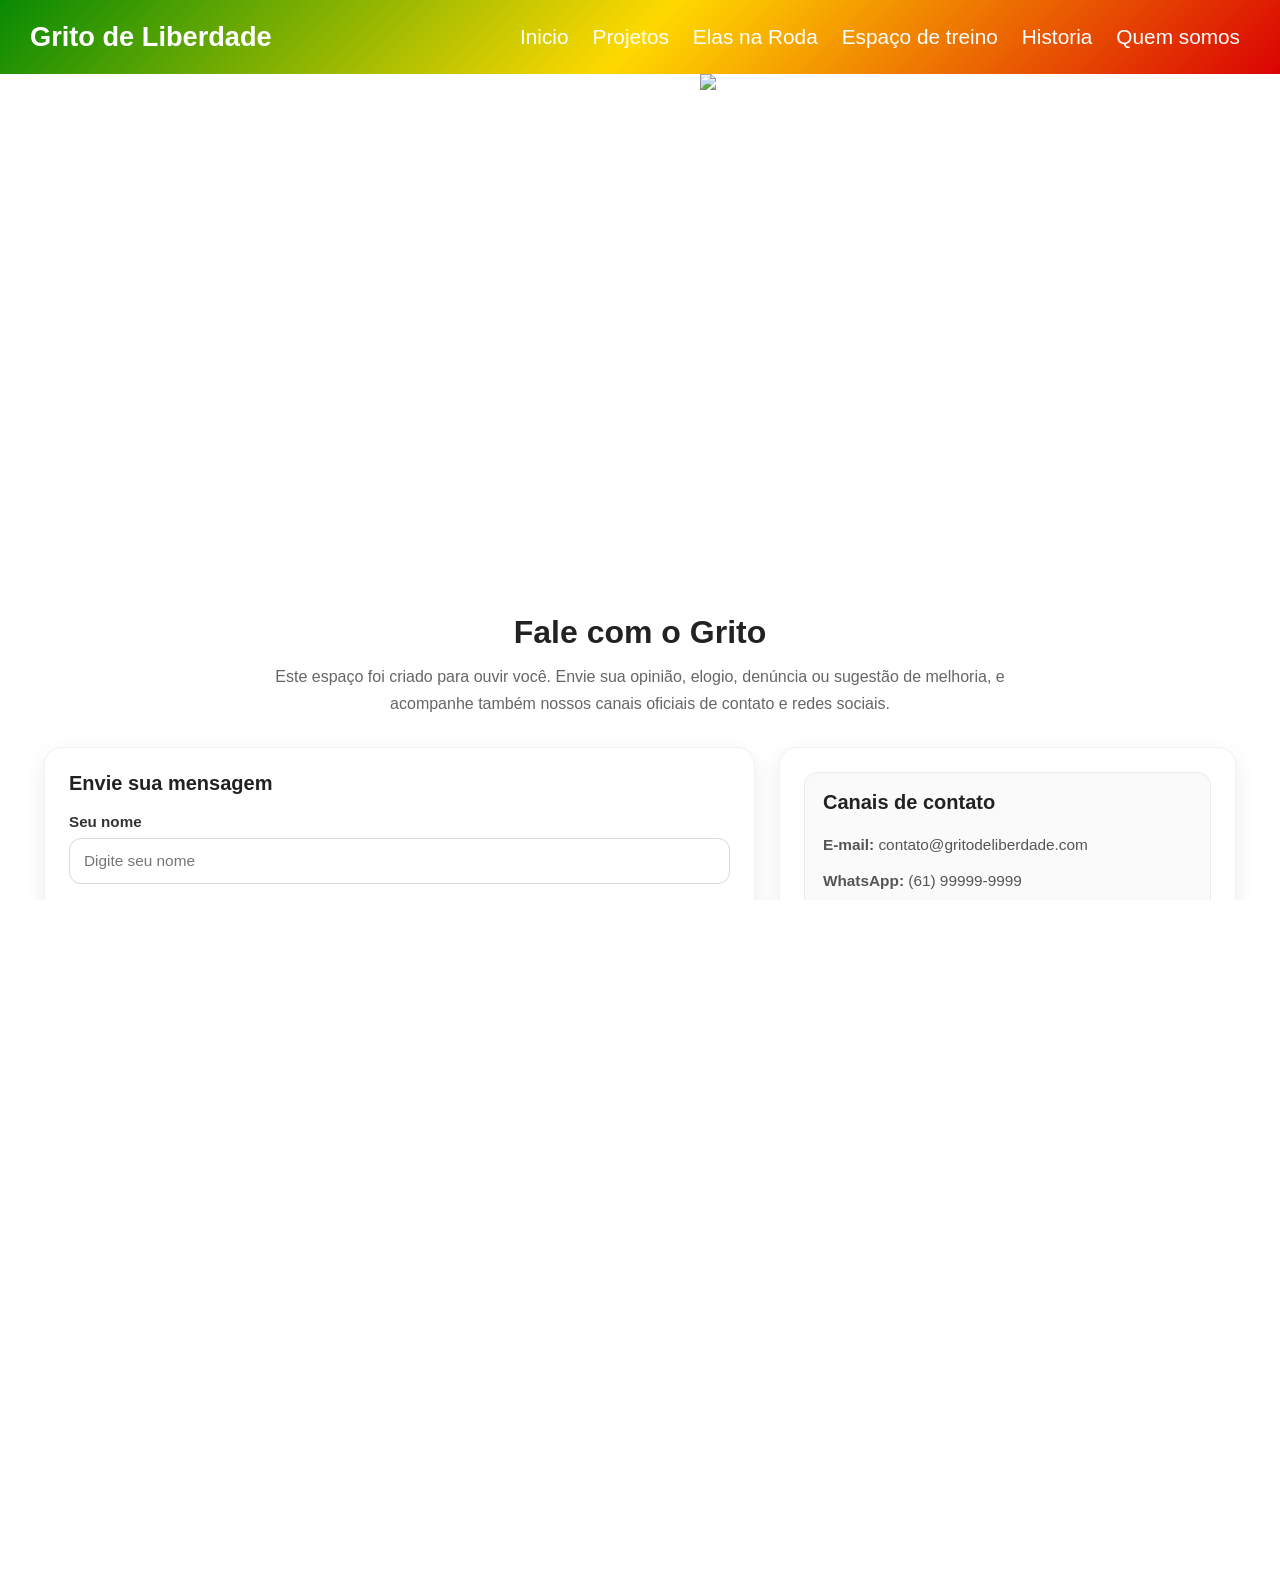
==== commit 2015917e: "NOVA ATUALIZAÇÃO 20-05-26" ====
--- a/contato.html
+++ b/contato.html
@@ -28,11 +28,10 @@
 
 <!-- HERO -->
 <section class="hero">
-    <img src="img/grito2.png" alt="Banner desktop" class="hero-img hero-img-desktop">
-    <img src="img/grito4.jpg" alt="Banner mobile" class="hero-img hero-img-mobile">
+    <img src="img/contato1.png" alt="Banner desktop" class="hero-img hero-img-desktop" style="width: 35%; height: 100%; margin-left: 700px;">
+    <img src="img/contato1.png" alt="Banner mobile" class="hero-img hero-img-mobile"style="width:100%; height: 100%;">
 
-    <h1>Centro Cultural Grito de Liberdade Mestre Cobra</h1>
-    <p id="frase">Deus acima de tudo </p><br>
+    
 </section>
 
  <!-- CONTEUDO DAQUI PRA BAIXO  -->  
@@ -40,7 +39,7 @@
 
     <section class="contato-pagina">
         <div class="contato-topo">
-            <h1 class="contato-titulo">Fale com o Grito de Liberdade</h1>
+            <h1 class="contato-titulo">Fale com o Grito</h1>
             <p class="contato-subtitulo">
                 Este espaço foi criado para ouvir você. Envie sua opinião, elogio,
                 denúncia ou sugestão de melhoria, e acompanhe também nossos canais
@@ -121,7 +120,7 @@
 
 
 <footer class="footer">
-    <p>© kbsweb 2026 | Todo amor e Treino Dedicado a Deus. </p>
+    <p>© kbsweb - Banto 2026 | Todo amor e treino reservado para Deus. </p>
 </footer>
 
 <script type="module" src="js/script.js"></script>
--- a/style.css
+++ b/style.css
@@ -19,10 +19,10 @@
 /* ================= HEADER ================= */
 .topbar {display: flex;justify-content: space-between;align-items: center;padding: 15px 30px;
     background: linear-gradient(135deg, #088a04, #ffd900,#da0303);position: relative;z-index: 1000;}
-.logo {font-size: 1.4rem;font-weight: bold;color: #ffffff;}
+.logo {font-size: 1.7rem;font-weight: bold;color: #ffffff;}
 
 /* NAV DESKTOP */
-.nav {display: flex;align-items: center;gap: 24px;}
+.nav {display: flex;align-items: center;gap: 24px; font-size: 1.3rem;padding: 10px;}
 .nav a {text-decoration: none;color: #ffffff;font-weight: 500;}
 .nav a:hover {opacity: 0.85;}
 .nav .btn {background: #ffffff;color: #ff5f8a;padding: 8px 18px;border-radius: 20px;font-weight: bold;white-space: nowrap;}
@@ -45,17 +45,28 @@
 .hero {position: relative;width: 100%;
  min-height: 500px; /* ajuste se quiser mais alta ou mais baixa */
 overflow: hidden;display: flex;flex-direction: column;justify-content: center;align-items: center;
-text-align: center;color: #fff;padding: 40px 20px;}
+text-align: center;color: #fff;padding: 40px 20px;
+
+}
 .hero-img {position: absolute;top: 0;left: 0;width: 100%;height: 100%;max-height: none;transform: none;object-fit: cover;
 object-position: center;}
+/*edita a capa imagem de funda do html elas*/
+.hero-img-elas {
+    width: 100%;
+  height: 100%;
+  object-fit: cover;
+  object-position: center center;
+}
+
 .hero h1,
 .hero p {position: relative;z-index: 2;}
+
 /*modo mobile*/
 @media (max-width: 768px) {.hero {min-height: 240px;padding: 0 15px 30px;}.hero-img-desktop { display: none;}
 .hero-img-mobile {display: block;}
 .hero-img {position: absolute;top: 0;left: 0;width: 116%;height: 100%;max-height: none;transform: none;
 object-fit: cover;object-position: center;}
-.hero h1 {font-size: 16px;line-height: 1.45;margin-top: 250px;}
+.hero h1 {font-size: 16px;line-height: 1.45;margin-top: 220px;}
 .hero p {font-size: 16px;line-height: 1.4;color: #088a04;}
 }
 /*modo desktop*/
@@ -174,12 +185,53 @@
 .caroseul-track::-webkit-scrollbar {display: none;}
 /* item clicável */
 .car-mestre {flex: 0 0 clamp(180px, 34vw, 260px);text-decoration: none;color: inherit;scroll-snap-align: start;}
+
 /* card do carrossel */
-.car-mestre .card-pro2 {background: #019f14a9;border-radius: 16px;overflow: hidden;box-shadow: 0 4px 14px rgba(0, 0, 0, 0.12);
-  border: solid 1px rgba(87, 87, 87, 0.363);transition: transform 0.2s ease, box-shadow 0.2s ease;height: 100%;}
-.car-mestre .card-pro2:hover {transform: translateY(-4px);box-shadow: 0 10px 22px rgba(0, 0, 0, 0.16);}
-.car-mestre .card-pro2 img {width: 100%;height: 230px;object-fit: cover;display: block;}
-.caroseul .card-body {padding: 14px;}
+/* card do carrossel */
+.car-mestre .card-pro2 {
+  background: transparent;
+  border-radius: 0;
+  overflow: visible;
+  box-shadow: none;
+  border: none;
+  transition: transform 0.2s ease;
+  height: 100%;
+  display: flex;
+  flex-direction: column;
+  align-items: center;
+  text-align: center;
+}
+
+.car-mestre .card-pro2:hover {
+  transform: translateY(-4px);
+  box-shadow: none;
+}
+
+.car-mestre .card-pro2 img {
+  width: 180px;
+  height: 180px;
+  min-width: 180px;
+  min-height: 180px;
+  max-width: 180px;
+  max-height: 180px;
+
+  object-fit: cover;
+  object-position: center;
+
+  display: block;
+  border-radius: 50%;
+  transition: transform 0.35s ease;
+}
+.car-mestre:hover .card-pro2 img {
+  transform: scale(1.18);
+}
+.caroseul .card-body {
+  padding: 12px 8px 0;
+  text-align: center;
+}
+
+
+
 .caroseul .card-body h3 {font-size: 1.05rem;margin: 0 0 6px;line-height: 1.3;}
 .caroseul .card-body .location {margin: 0; font-size: 0.92rem;color: #666;line-height: 1.35;}
 /* botões */
@@ -189,13 +241,22 @@
 .carousel-btn.prev {left: 10px;}
 .carousel-btn.next {right: 10px;}
 .carousel-btn:hover {background: rgba(0, 0, 0, 0.8);}
-/* ==================== MOBILE ==================== */
+/*  MOBILE  */
 @media (max-width: 768px) {.caroseul { padding: 16px 8px;}
 .caroseul h2 {font-size: 1.1rem;margin-bottom: 14px;line-height: 1.35;}
   .caroseul-track {gap: 10px;padding: 3px 0 10px;width: 370px;height: 280px;}
   .car-mestre {flex: 0 0 48%;}
-  .car-mestre .card-pro2 img {height: 140px;}
-  .caroseul .card-body {padding: 10px 9px 12px;}
+.car-mestre .card-pro2 img {
+  width: 130px;
+  height: 130px;
+  min-width: 130px;
+  min-height: 130px;
+  max-width: 130px;
+  max-height: 130px;
+
+  object-fit: cover;
+  object-position: center;
+}  .caroseul .card-body {padding: 10px 9px 12px;}
   .caroseul .card-body h3 {font-size: 0.95rem;margin-bottom: 4px;}
   .caroseul .card-body .location {font-size: 0.8rem;}
   .carousel-btn {width: 36px;height: 36px;font-size: 18px;}
@@ -203,18 +264,24 @@
   .carousel-btn.next {right: 6px;}
 }
 
-/* ==================== MOBILE PEQUENO ==================== */
+/* MOBILE PEQUENO  */
 @media (max-width: 480px) {
   .car-mestre {flex: 0 0 56%; }
-  .car-mestre .card-pro2 img {height:auto;}
+.car-mestre .card-pro2 img {
+  width: 160px;
+  height: 160px;
+  min-width: 160px;
+  min-height: 160px;
+  max-width: 160px;
+  max-height: 160px;
+
+  object-fit: cover;
+  object-position: center;
+}
   .caroseul .card-body {padding: 9px 8px 10px;}
   .caroseul .card-body h3 {font-size: 0.88rem;line-height: 1.2;}
   .caroseul .card-body .location {font-size: 0.75rem;line-height: 1.2;}
 }
-
-
-
-
 
 
 /* ================= CONTEÚDO DO SITE ================= */
@@ -222,336 +289,82 @@
 .conteudo-site h2 {text-align: center;margin-bottom: 28px;color: #333}
 .conteudo-bloco {display: flex;align-items: center;justify-content: space-between;gap: 28px;margin-bottom: 38px;}
 
-.conteudo-bloco.reverse {
-  flex-direction: row-reverse;
-}
-
-.conteudo-texto {
-  flex: 1 1 55%;
-}
-
-.conteudo-texto h3 {
-  font-size: 1.4rem;
-  color: #222;
-  margin-bottom: 14px;
-}
-
-.conteudo-texto p {
-  font-size: 1rem;
-  line-height: 1.7;
-  color: #555;
-  margin-bottom: 14px;
-}
-
-.conteudo-imagem {
-  flex: 1 1 45%;
-}
-
-.conteudo-imagem img {
-  width: 100%;
-  border-radius: 16px;
-  display: block;
-  object-fit: cover;
-  box-shadow: 0 8px 24px rgba(0, 0, 0, 0.12);
-}
-
-.conteudo-destaque {
-  display: grid;
-  grid-template-columns: repeat(3, 1fr);
-  gap: 20px;
-}
-
-.destaque-item {
-  background: #fff;
-  border-radius: 16px;
-  overflow: hidden;
-  box-shadow: 0 8px 22px rgba(0,0,0,0.08);
-}
-
-.destaque-item img {
-  width: 100%;
-  height: 190px;
-  object-fit: cover;
-  display: block;
-}
-
-.destaque-item p {
-  padding: 14px;
-  font-size: 0.95rem;
-  line-height: 1.5;
-  color: #555;
-}
-
-/* ================= TABLET ================= */
+.conteudo-bloco.reverse {flex-direction: row-reverse;}
+.conteudo-texto {flex: 1 1 55%;}
+.conteudo-texto h3 {font-size: 1.4rem;color: #222;margin-bottom: 14px;}
+.conteudo-texto p {font-size: 1rem;line-height: 1.7;color: #555;margin-bottom: 14px;}
+.conteudo-imagem {flex: 1 1 45%;}
+.conteudo-imagem img {width: 100%;border-radius: 16px;display: block;object-fit: cover;box-shadow: 0 8px 24px rgba(0, 0, 0, 0.12);}
+.conteudo-destaque {display: grid;grid-template-columns: repeat(3, 1fr);gap: 20px;}
+.destaque-item {background: #fff;border-radius: 16px;overflow: hidden;box-shadow: 0 8px 22px rgba(0,0,0,0.08);}
+.destaque-item img {width: 100%;height: 190px;object-fit: cover;display: block;}
+.destaque-item p {padding: 14px;font-size: 0.95rem;line-height: 1.5;color: #555;}
+
+/*  TABLET  */
 @media (max-width: 900px) {
-  .conteudo-bloco,
-  .conteudo-bloco.reverse {
-    flex-direction: column;
-  }
-
-  .conteudo-texto,
-  .conteudo-imagem {
-    flex: 1 1 100%;
-    width: 100%;
-  }
-
-  .conteudo-destaque {
-    grid-template-columns: repeat(2, 1fr);
-  }
-}
-
-/* ================= MOBILE ================= */
+.conteudo-bloco,
+.conteudo-bloco.reverse {flex-direction: column;}
+.conteudo-texto,
+.conteudo-imagem {flex: 1 1 100%;width: 100%;}
+.conteudo-destaque {grid-template-columns: repeat(2, 1fr);}}
+/*  MOBILE */
 @media (max-width: 600px) {
-  .conteudo-site h2 {
-    margin-bottom: 22px;
-  }
-
-  .conteudo-bloco {
-    gap: 18px;
-    margin-bottom: 28px;
-  }
-
-  .conteudo-texto h3 {
-    font-size: 1.15rem;
-  }
-
-  .conteudo-texto p {
-    font-size: 0.95rem;
-    line-height: 1.6;
-  }
-
-  .conteudo-destaque {
-    grid-template-columns: 1fr;
-    gap: 16px;
-  }
-
-  .destaque-item img {
-    height: 170px;
-  }
-}
-
-
-.conteudo-site {
-  width: 100%;
-}
-
-.conteudo-bloco {
-  display: flex;
-  align-items: center;
-  justify-content: space-between;
-  gap: 28px;
-  margin-bottom: 38px;
-}
-
-.conteudo-bloco.reverse {
-  flex-direction: row-reverse;
-}
-
-.conteudo-texto {
-  flex: 1 1 55%;
-}
-
-.conteudo-texto h3 {
-  font-size: 1.35rem;
-  color: #222;
-  margin-bottom: 14px;
-}
-
-.conteudo-texto p {
-  font-size: 1rem;
-  line-height: 1.75;
-  color: #555;
-  margin-bottom: 14px;
-}
-
-.conteudo-imagem {
-  overflow: hidden;
-  border-radius: 16px;
-  box-shadow: 0 8px 24px rgba(0, 0, 0, 0.12);
-  background: #fff;
-}
-
-.conteudo-imagem img {
-  width: 100%;
-  height: 100%;
-  display: block;
-  object-fit: cover;
-}
-
-.imagem-media {
-  flex: 0 0 420px;
-  max-width: 420px;
-}
-
-.imagem-pequena {
-  flex: 0 0 300px;
-  max-width: 300px;
-}
-
-.imagem-media img {
-  height: 360px;
-}
-
-.imagem-pequena img {
-  height: 240px;
-}
-
-.conteudo-galeria-dupla {
-  display: grid;
-  grid-template-columns: repeat(2, 1fr);
-  gap: 24px;
-  margin-bottom: 38px;
-}
-
-.galeria-item {
-  background: #fff;
-  border-radius: 16px;
-  overflow: hidden;
-  box-shadow: 0 8px 22px rgba(0,0,0,0.08);
-}
-
-.galeria-item img {
-  width: 100%;
-  height: 230px;
-  object-fit: cover;
-  display: block;
-}
-
-.galeria-item p {
-  padding: 14px 16px 18px;
-  font-size: 0.95rem;
-  line-height: 1.6;
-  color: #555;
-}
-
-.conteudo-coluna-imagens {
-  display: flex;
-  flex-direction: column;
-  gap: 18px;
-  align-items: flex-end;
-}
-
-.conteudo-destaque {
-  display: grid;
-  grid-template-columns: repeat(3, 1fr);
-  gap: 20px;
-}
-
-.destaque-item {
-  background: #fff;
-  border-radius: 16px;
-  overflow: hidden;
-  box-shadow: 0 8px 22px rgba(0,0,0,0.08);
-}
-
-.destaque-item img {
-  width: 100%;
-  height: 190px;
-  object-fit: cover;
-  display: block;
-}
-
-.destaque-item p {
-  padding: 14px;
-  font-size: 0.95rem;
-  line-height: 1.5;
-  color: #555;
-}
-
+  .conteudo-site h2 {margin-bottom: 22px;}
+  .conteudo-bloco {gap: 18px;margin-bottom: 28px;}
+  .conteudo-texto h3 {font-size: 1.15rem;}
+  .conteudo-texto p {font-size: 0.95rem;line-height: 1.6;}
+  .conteudo-destaque {grid-template-columns: 1fr;gap: 16px;}
+  .destaque-item img {height: 170px;}
+}
+.conteudo-site { width: 100%;}
+.conteudo-bloco {display: flex;align-items: center;justify-content: space-between;gap: 28px;margin-bottom: 38px;}
+.conteudo-bloco.reverse {flex-direction: row-reverse;}
+.conteudo-texto {flex: 1 1 55%;}
+.conteudo-texto h3 {font-size: 1.35rem;color: #222;margin-bottom: 14px;}
+.conteudo-texto p {font-size: 1rem;line-height: 1.75;color: #555;margin-bottom: 14px;}
+.conteudo-imagem {overflow: hidden;border-radius: 16px;box-shadow: 0 8px 24px rgba(0, 0, 0, 0.12);background: #fff;}
+.conteudo-imagem img {width: 100%;height: 100%;display: block;object-fit: cover;}
+.imagem-media {flex: 0 0 420px;max-width: 420px;}
+.imagem-pequena {flex: 0 0 300px;max-width: 300px;}
+.imagem-media img {height: 360px;}
+.imagem-pequena img {height: 240px;}
+.conteudo-galeria-dupla {display: grid;grid-template-columns: repeat(2, 1fr);gap: 24px;margin-bottom: 38px;}
+.galeria-item {background: #fff;border-radius: 16px;overflow: hidden;box-shadow: 0 8px 22px rgba(0,0,0,0.08);}
+.galeria-item img {width: 100%;height: 230px;object-fit: cover;display: block;}
+.galeria-item p {padding: 14px 16px 18px;font-size: 0.95rem;line-height: 1.6;color: #555;}
+.conteudo-coluna-imagens {display: flex;flex-direction: column;gap: 18px;align-items: flex-end;}
+.conteudo-destaque {display: grid;grid-template-columns: repeat(3, 1fr);gap: 20px;}
+.destaque-item {background: #fff;border-radius: 16px;overflow: hidden;box-shadow: 0 8px 22px rgba(0,0,0,0.08);}
+.destaque-item img { width: 100%; height: 190px; object-fit: cover; display: block;}
+.destaque-item p {padding: 14px;font-size: 0.95rem;line-height: 1.5;color: #555;}
 @media (max-width: 1024px) {
   .conteudo-bloco,
-  .conteudo-bloco.reverse {
-    flex-direction: column;
-    align-items: stretch;
-  }
-
-  .conteudo-coluna-imagens {
-    align-items: stretch;
-  }
-
+  .conteudo-bloco.reverse {flex-direction: column;align-items: stretch;}
+  .conteudo-coluna-imagens {align-items: stretch;}
   .imagem-media,
-  .imagem-pequena {
-    max-width: 100%;
-    flex: 1 1 100%;
-  }
-
-  .imagem-media img {
-    height: 300px;
-  }
-
-  .imagem-pequena img {
-    height: 220px;
-  }
-
-  .conteudo-galeria-dupla {
-    grid-template-columns: 1fr 1fr;
-  }
-
-  .conteudo-destaque {
-    grid-template-columns: repeat(2, 1fr);
-  }
-}
-
+  .imagem-pequena {max-width: 100%;flex: 1 1 100%;}
+  .imagem-media img {height: 300px;}
+  .imagem-pequena img {height: 220px;}
+  .conteudo-galeria-dupla {grid-template-columns: 1fr 1fr;}
+  .conteudo-destaque {grid-template-columns: repeat(2, 1fr);}
+}
 @media (max-width: 768px) {
-  .conteudo-bloco {
-    gap: 18px;
-    margin-bottom: 28px;
-  }
-
-  .conteudo-texto h3 {
-    font-size: 1.15rem;
-  }
-
-  .conteudo-texto p {
-    font-size: 0.95rem;
-    line-height: 1.65;
-  }
-
-  .imagem-media img {
-    height: 240px;
-  }
-
-  .imagem-pequena img {
-    height: 180px;
-  }
-
-  .conteudo-galeria-dupla {
-    grid-template-columns: 1fr;
-    gap: 16px;
-    margin-bottom: 28px;
-  }
-
-  .galeria-item img {
-    height: 200px;
-  }
-
-  .conteudo-destaque {
-    grid-template-columns: 1fr;
-    gap: 16px;
-  }
-
-  .destaque-item img {
-    height: 180px;
-  }
-}
-
+  .conteudo-bloco { gap: 18px; margin-bottom: 28px;}
+  .conteudo-texto h3 {font-size: 1.15rem;}
+  .conteudo-texto p {font-size: 0.95rem;line-height: 1.65;}
+  .imagem-media img {height: 240px;}
+  .imagem-pequena img {height: 180px;}
+  .conteudo-galeria-dupla {grid-template-columns: 1fr;gap: 16px;margin-bottom: 28px;}
+  .galeria-item img {height: 200px;}
+  .conteudo-destaque {grid-template-columns: 1fr;gap: 16px; }
+  .destaque-item img {height: 180px;}
+}
 @media (max-width: 480px) {
-  .conteudo-texto p {
-    font-size: 0.92rem;
-  }
-
-  .imagem-media img {
-    height: 210px;
-  }
-
-  .imagem-pequena img {
-    height: 160px;
-  }
-
-  .galeria-item img,
-  .destaque-item img {
-    height: 170px;
-  }
+.conteudo-texto p {font-size: 0.92rem;}
+.imagem-media img {height: 210px;}
+.imagem-pequena img {height: 160px;}
+.galeria-item img,
+.destaque-item img {height: 170px;}
 }
 
 
@@ -610,262 +423,85 @@
 
 
 /* ================= QUEM SOMOS ================= */
-.quemsomos-container {
-  width: 100%;
-  max-width: 1200px;
-  margin: 40px auto;
-  padding-left: 24px;
-  padding-right: 24px;
-  box-sizing: border-box;
-}
-
-.quemsomos-area {
-  width: 100%;
-}
-
-.quemsomos-area h2 {
-  text-align: center;
-  margin-bottom: 28px;
-  color: #333;
-  line-height: 1.3;
-}
-
-.quemsomos-apresentacao {
-  background: #ffffff;
-  border-radius: 16px;
-  padding: 24px;
-  box-shadow: 0 8px 22px rgba(0, 0, 0, 0.08);
-  margin-bottom: 28px;
-}
-
-.quemsomos-apresentacao p {
-  font-size: 1rem;
-  line-height: 1.75;
-  color: #555;
-  margin-bottom: 14px;
-}
-
-.quemsomos-apresentacao p:last-child {
-  margin-bottom: 0;
-}
-
-.quemsomos-grid {
-  display: grid;
-  grid-template-columns: repeat(3, 1fr);
-  gap: 20px;
-  margin-bottom: 28px;
-}
-
-.quemsomos-box {
-  background: #ffffff;
-  border-radius: 16px;
-  padding: 22px;
-  box-shadow: 0 8px 22px rgba(0,0,0,0.08);
-}
-
-.quemsomos-box h3 {
-  font-size: 1.15rem;
-  color: #222;
-  margin-bottom: 12px;
-}
-
-.quemsomos-box p {
-  font-size: 0.96rem;
-  line-height: 1.65;
-  color: #555;
-}
-
-.quemsomos-bloco {
-  background: #ffffff;
-  border-radius: 16px;
-  padding: 24px;
-  box-shadow: 0 8px 22px rgba(0,0,0,0.08);
-  margin-bottom: 28px;
-}
-
-.quemsomos-bloco h3 {
-  font-size: 1.2rem;
-  color: #222;
-  margin-bottom: 14px;
-}
-
-.quemsomos-bloco p {
-  font-size: 1rem;
-  line-height: 1.75;
-  color: #555;
-  margin-bottom: 14px;
-}
-
-.quemsomos-bloco p:last-child {
-  margin-bottom: 0;
-}
-
-.quemsomos-linha {
-  display: grid;
-  grid-template-columns: repeat(2, 1fr);
-  gap: 20px;
-  margin-bottom: 28px;
-}
-
-.quemsomos-coluna {
-  background: #ffffff;
-  border-radius: 16px;
-  padding: 22px;
-  box-shadow: 0 8px 22px rgba(0,0,0,0.08);
-}
-
-.quemsomos-coluna h3 {
-  font-size: 1.1rem;
-  color: #222;
-  margin-bottom: 12px;
-}
-
-.quemsomos-coluna p {
-  font-size: 0.96rem;
-  line-height: 1.65;
-  color: #555;
-}
-
-.quemsomos-destaques {
-  display: grid;
-  grid-template-columns: repeat(4, 1fr);
-  gap: 18px;
-  margin-bottom: 28px;
-}
-
-.quemsomos-item {
-  background: #ffffff;
-  border-radius: 16px;
-  padding: 20px;
-  box-shadow: 0 8px 22px rgba(0,0,0,0.08);
-  text-align: left;
-}
-
-.quemsomos-item h4 {
-  font-size: 1rem;
-  color: #222;
-  margin-bottom: 10px;
-}
-
-.quemsomos-item p {
-  font-size: 0.92rem;
-  line-height: 1.6;
-  color: #555;
-}
-
-.quemsomos-texto-final {
-  background: #ffffff;
-  border-radius: 16px;
-  padding: 24px;
-  box-shadow: 0 8px 22px rgba(0,0,0,0.08);
-}
-
-.quemsomos-texto-final h3 {
-  font-size: 1.2rem;
-  color: #222;
-  margin-bottom: 14px;
-}
-
-.quemsomos-texto-final p {
-  font-size: 1rem;
-  line-height: 1.75;
-  color: #555;
-  margin-bottom: 14px;
-}
-
-.quemsomos-texto-final p:last-child {
-  margin-bottom: 0;
-}
-
+.quemsomos-container {width: 100%;max-width: 1200px;margin: 40px auto;padding-left: 24px;padding-right: 24px;box-sizing: border-box;}
+.quemsomos-area {width: 100%;}
+.quemsomos-area h2 {text-align: center;margin-bottom: 28px;color: #333;line-height: 1.3;}
+.quemsomos-apresentacao {background: #ffffff;border-radius: 16px;padding: 24px;box-shadow: 0 8px 22px rgba(0, 0, 0, 0.08);
+margin-bottom: 28px;}
+.quemsomos-apresentacao p {font-size: 1.20rem;line-height: 1.75;color: #555;margin-bottom: 14px;}
+.quemsomos-apresentacao p:last-child {margin-bottom: 0;}
+.quemsomos-box ul {
+  list-style: none;
+  padding: 0;
+  margin: 0;
+  font-size: 1.20rem;
+}
+.quemsomos-box strong{color: #4b4b4b;}
+.quemsomos-grid {display: grid;grid-template-columns: repeat(3, 1fr);gap: 20px;margin-bottom: 28px;}
+.quemsomos-box {background: #ffffff;border-radius: 16px;padding: 22px;box-shadow: 0 8px 22px rgba(0,0,0,0.08);}
+.quemsomos-box h3 {font-size: 1.15rem;color: #222;margin-bottom: 12px;}
+.quemsomos-box p {font-size: 1.20rem;line-height: 1.65;color: #555;}
+.quemsomos-bloco {background: #ffffff;border-radius: 16px;padding: 24px;box-shadow: 0 8px 22px rgba(0,0,0,0.08);margin-bottom: 28px;}
+.quemsomos-bloco h3 { font-size: 1.2rem; color: #222; margin-bottom: 14px;}
+.quemsomos-bloco p {font-size: 1rem;line-height: 1.75;color: #555;margin-bottom: 14px;}
+.quemsomos-bloco p:last-child {margin-bottom: 0;}
+.quemsomos-linha {display: grid;grid-template-columns: repeat(2, 1fr);gap: 20px;margin-bottom: 28px;}
+.quemsomos-coluna {background: #ffffff;border-radius: 16px;padding: 22px;box-shadow: 0 8px 22px rgba(0,0,0,0.08);}
+.quemsomos-coluna h3 {font-size: 1.1rem;color: #222;margin-bottom: 12px;}
+.quemsomos-coluna p {font-size: 0.96rem;line-height: 1.65;color: #555;}
+.quemsomos-destaques {display: grid;grid-template-columns: repeat(4, 1fr);gap: 18px;margin-bottom: 28px;}
+.quemsomos-item {background: #ffffff;border-radius: 16px;padding: 20px;box-shadow: 0 8px 22px rgba(0,0,0,0.08);text-align: left;}
+.quemsomos-item h4 {font-size: 1rem;color: #222;margin-bottom: 10px;}
+.quemsomos-item p {font-size: 0.92rem;line-height: 1.6;color: #555;}
+.quemsomos-texto-final {background: #ffffff;border-radius: 16px;padding: 24px;box-shadow: 0 8px 22px rgba(0,0,0,0.08);}
+.quemsomos-texto-final h3 {font-size: 1.2rem;color: #222;margin-bottom: 14px;}
+.quemsomos-texto-final p {font-size: 1.20rem;line-height: 1.75;color: #555;margin-bottom: 14px;}
+.quemsomos-texto-final p:last-child {margin-bottom: 0;}
 @media (max-width: 1024px) {
-  .quemsomos-container {
-    max-width: 100%;
-    margin: 32px auto;
-    padding-left: 20px;
-    padding-right: 20px;
-  }
-
-  .quemsomos-grid {
-    grid-template-columns: repeat(2, 1fr);
-  }
-
-  .quemsomos-destaques {
-    grid-template-columns: repeat(2, 1fr);
-  }
-}
-
+  .quemsomos-container {max-width: 100%;margin: 32px auto;padding-left: 20px;padding-right: 20px;}
+  .quemsomos-grid {grid-template-columns: repeat(2, 1fr);}
+  .quemsomos-destaques {grid-template-columns: repeat(2, 1fr);}
+}
 @media (max-width: 768px) {
-  .quemsomos-container {
-    margin: 28px auto;
-    padding-left: 16px;
-    padding-right: 16px;
-  }
-
-  .quemsomos-area h2 {
-    margin-bottom: 22px;
-  }
-
+  .quemsomos-container {margin: 28px auto;padding-left: 16px; padding-right: 16px;}
+  .quemsomos-area h2 {margin-bottom: 22px;}
   .quemsomos-apresentacao,
   .quemsomos-bloco,
   .quemsomos-texto-final,
   .quemsomos-box,
   .quemsomos-coluna,
-  .quemsomos-item {
-    padding: 18px;
-  }
-
+  .quemsomos-item {padding: 18px;}
   .quemsomos-grid,
   .quemsomos-linha,
-  .quemsomos-destaques {
-    grid-template-columns: 1fr;
-    gap: 16px;
-  }
-
+  .quemsomos-destaques { grid-template-columns: 1fr; gap: 16px;}
   .quemsomos-apresentacao p,
   .quemsomos-bloco p,
-  .quemsomos-texto-final p {
-    font-size: 0.95rem;
-    line-height: 1.65;
-  }
+  .quemsomos-texto-final p {font-size: 0.95rem;line-height: 1.65;}
 }
 
 @media (max-width: 480px) {
-  .quemsomos-container {
-    margin: 22px auto;
-    padding-left: 12px;
-    padding-right: 12px;
-  }
-
+  .quemsomos-container {margin: 22px auto;padding-left: 12px;padding-right: 12px;}
   .quemsomos-apresentacao,
   .quemsomos-bloco,
   .quemsomos-texto-final,
   .quemsomos-box,
   .quemsomos-coluna,
-  .quemsomos-item {
-    padding: 16px;
-  }
-
+  .quemsomos-item {padding: 16px;}
   .quemsomos-box h3,
   .quemsomos-bloco h3,
   .quemsomos-coluna h3,
-  .quemsomos-texto-final h3 {
-    font-size: 1.05rem;
-  }
-
+  .quemsomos-texto-final h3 {font-size: 1.05rem;}
   .quemsomos-apresentacao p,
   .quemsomos-bloco p,
   .quemsomos-coluna p,
   .quemsomos-box p,
   .quemsomos-item p,
-  .quemsomos-texto-final p {
-    font-size: 0.92rem;
-  }
-}
-
-
-
-
-/* ================= ESPAÇOS DE TREINO ================= */
+  .quemsomos-texto-final p {font-size: 0.92rem;}
+}
+
+
+
+/* ===================================== ESPAÇOS DE TREINO ============================================= */
 .treino-container {width: 100%;max-width: 1200px;margin: 40px auto;padding-left: 24px;padding-right: 24px;box-sizing: border-box;}
 .treino-area {width: 100%;}
 .treino-titulo {text-align: center;font-size: 2rem;color: #222;margin-bottom: 12px;}
@@ -919,7 +555,19 @@
 .projeto-card-midia img {width: 100%;height: 100%;object-fit: cover;display: block;}
 .projeto-card-conteudo {display: flex;flex-direction: column;min-width: 0;}
 .projeto-card-titulo {font-size: 1.55rem;color: #222;margin-bottom: 8px;line-height: 1.25;}
-.projeto-card-meta {font-size: 0.95rem;color: #777;margin-bottom: 14px;}
+.projeto-card-meta {
+  font-size: 0.95rem;
+  color: #010101;
+  display: inline-block;
+  padding: 4px 10px;
+  border-radius: 999px;
+  background: rgba(0, 85, 255, 0.104);
+  width: fit-content;
+  max-width: max-content;
+}
+
+
+
 .projeto-card-descricao {font-size: 1rem;line-height: 1.75;color: #555;margin-bottom: 18px;}
 .projeto-card-rodape {margin-top: auto;display: flex;align-items: center;justify-content: space-between;gap: 18px;flex-wrap: wrap;}
 .projeto-card-info {display: flex;flex-wrap: wrap;gap: 10px;}
@@ -956,6 +604,7 @@
 
 
 /* ================= CONTATO ================= */
+
 .contato-wrapper {width: 100%; max-width: 1240px; margin: 40px auto; padding-left: 24px; padding-right: 24px; box-sizing: border-box;}
 .contato-pagina {width: 100%;}
 .contato-topo {text-align: center;margin-bottom: 30px;}
